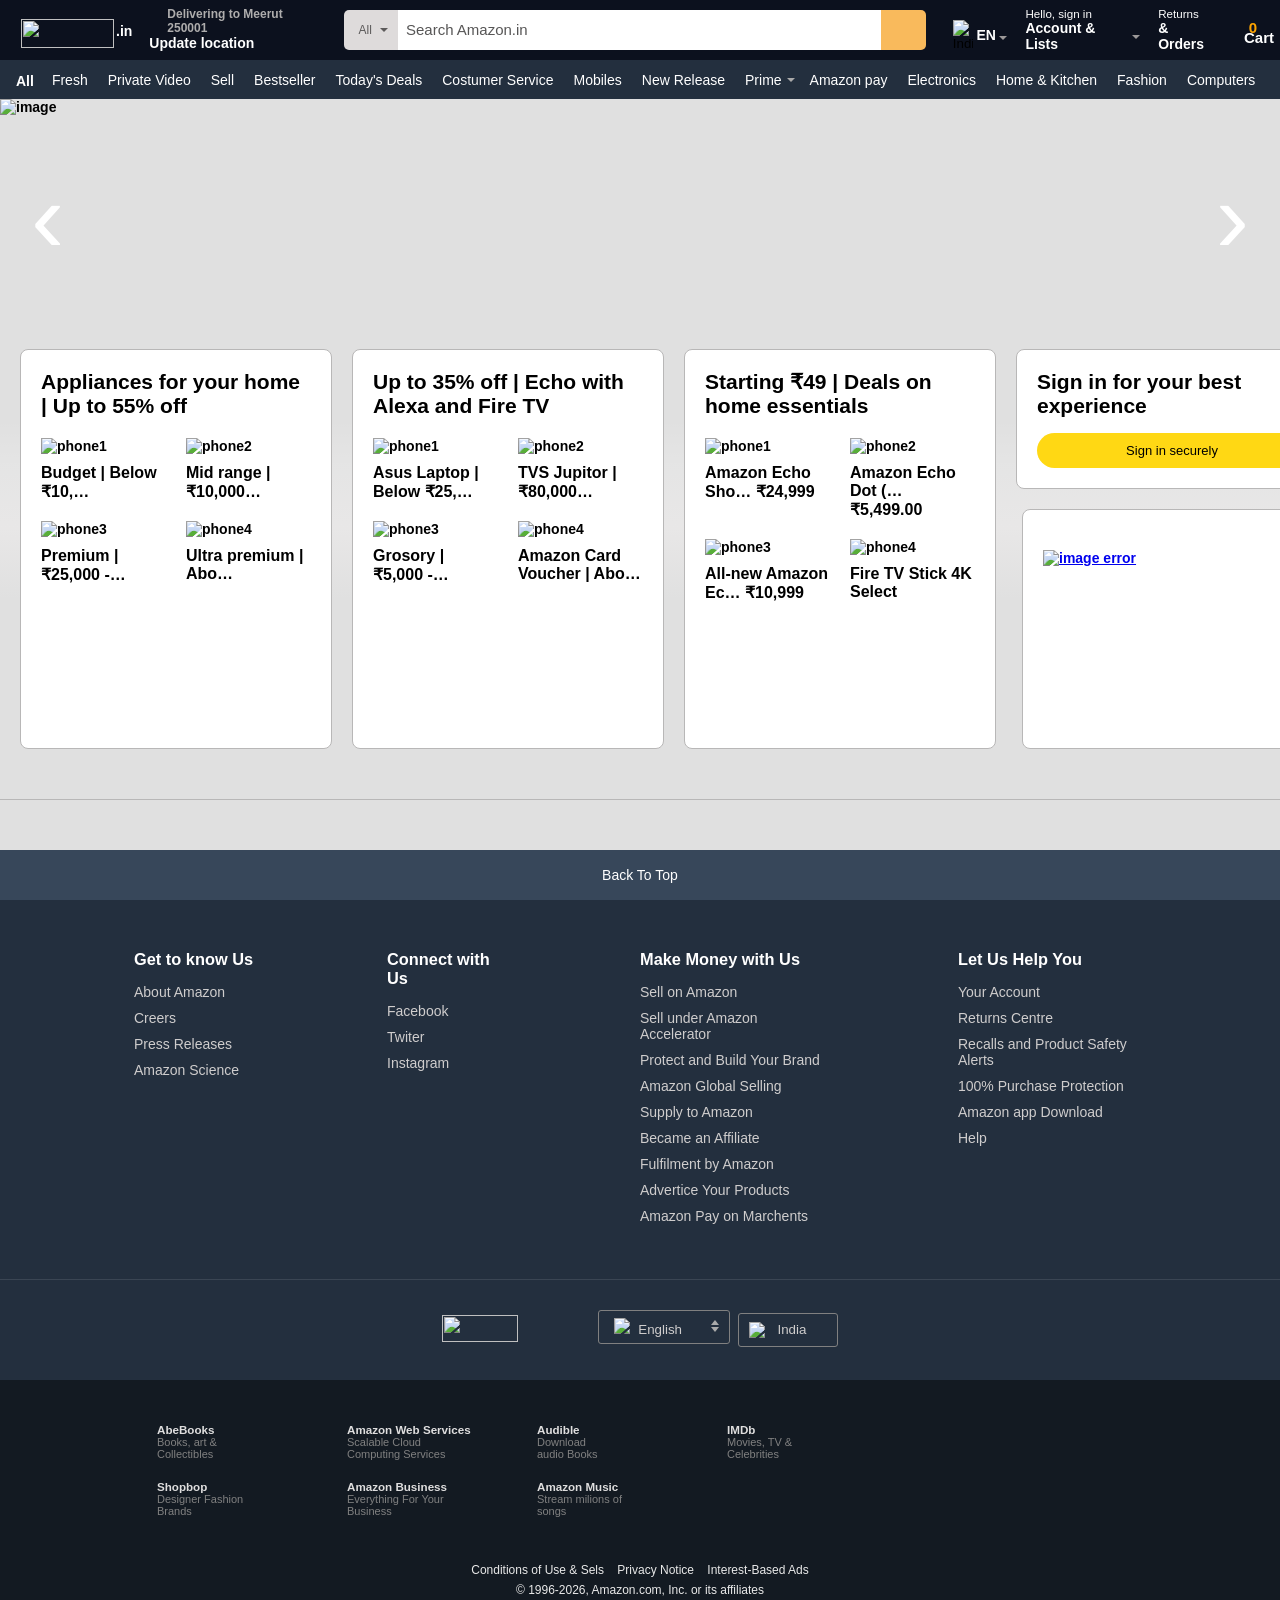
==== index.html @ e91bfd53 "Rename Amazon.html to index.html" ====
<!DOCTYPE html>
<html lang="en">

<head>
    <meta charset="UTF-8">
    <meta name="viewport" content="width=device-width, initial-scale=1.0">
    <title>https://Amazon.in</title>
    <link rel="stylesheet" href="https://cdnjs.cloudflare.com/ajax/libs/font-awesome/7.3.0/css/all.min.css"
        integrity="sha512-ApSLB1Pd3/bZN8fWB/RG9YhN/7bd9Hkf3AGaE2mPfebjrxagjuBtx2GcgdqIlJkUzwylBo61r9Xa9NmgBI0swA=="
        crossorigin="anonymous" referrerpolicy="no-referrer" />
    <link rel="stylesheet" href="Amazon.css">
</head>

<body>
    <div class="navbar">
        <div class="log">
            <img class="logo" src="C:\Users\Swet Gautam\Desktop\Amazon_images\images/Amazon_logo.svg">
            <span class="logoin">.in</span>
        </div>
        <div class="loc">
            <span>
                <p>Delivering to Meerut 250001</p>
                <h4><i class=" location fa-solid fa-location-dot"></i>Update location</h4>
            </span>
        </div>
        <div class="search-box">
            <div class="dropdown-btn">
                <span class="dropdown-text">
                    All
                </span>
                <span class="arrow first"></span>
                <div class="dropdown-menu">
                    <ul>
                        <li>All Categories</li>
                        <li>Alexa Skills</li>
                        <li>Amazon Device</li>
                        <li>Amazon Fashion</li>
                        <li>Amazon Fresh</li>
                        <li>Amazon Pharmacy</li>
                        <li>Appliances</li>
                        <li>Apps & Games</li>
                        <li>Audible Audiobooks</li>
                        <li>Baby</li>
                        <li>Beauty</li>
                        <li>Books</li>
                        <li>Car & motorbicks</li>
                        <li>Clothing & Accessories</li>
                        <li>Collectibles</li>
                        <li>Computer & Accessories</li>
                        <li>Deals</li>
                        <li>Electronics</li>
                        <li>Furniture</li>
                        <li>Garden & Outdoors</li>
                        <li>Industrial & Scientific</li>
                        <li>Jewellery</li>
                        <li>Kindle Store</li>
                        <li>luggege & bags</li>
                        <li>Luxury Beauty</li>
                        <li>Movies & TV Shows</li>
                        <li>MP3 Music</li>
                        <li>Music</li>
                        <li>Musical Instrument</li>
                        <li>Office Product</li>
                        <li>Pet Suppplies</li>
                        <li>Prime Video</li>
                        <li>Shoes & Handbag</li>
                        <li>Software</li>
                        <li>Sports, Fitness & Outdoors</li>
                        <li>Subscribe & Svae</li>
                        <li>Tools & Home Improvement</li>
                        <li>Toys & Games</li>
                        <li>Under ₹500</li>
                        <li>Video Games</li>
                        <li>Watches</li>
                    </ul>
                </div>
            </div>
            <input type="text" placeholder="Search Amazon.in">

            <button class="glass">
                <i class="fa-solid fa-magnifying-glass"></i>
            </button>
        </div>
        <div class="lang">
            <button class="India dropdown-btnn">
                <img class="india" src="C:\Users\Swet Gautam\Desktop\Amazon_images\images/Flag_of_India.svg"
                    alt="India">
                <span>
                    <h3>EN</h3>
                </span>
            </button>
            <div class="dropdown-lang">
                <p class="top">Change Language</p>
                <ul>
                    <li>
                        <label class="language-option">
                            <input type="radio" name="language">
                            <span class="custom-radio"></span>
                            <span href="#" class="language-text">English - EN</span>
                        </label>
                    </li>
                    <hr>
                    <li>
                        <label class="language-option">
                            <input type="radio" name="language">
                            <span class="custom-radio"></span>
                            <span class="language-text">Hindi - HI</span>
                        </label>
                    </li>
                    <li>
                        <label class="language-option">
                            <input type="radio" name="language">
                            <span class="custom-radio"></span>
                            <span class="language-text">తెలుగు - TE</span>
                        </label>
                    </li>
                    <li>
                        <label class="language-option">
                            <input type="radio" name="language">
                            <span class="custom-radio"></span>
                            <span class="language-text">Urdo - UD</span>
                        </label>
                    </li>
                    <li>
                        <label class="language-option">
                            <input type="radio" name="language">
                            <span class="custom-radio"></span>
                            <span class="language-text">Tamil - TM</span>
                        </label>
                    </li>
                    <li>
                        <label class="language-option">
                            <input type="radio" name="language">
                            <span class="custom-radio"></span>
                            <span class="language-text">Marathi - MT</span>
                        </label>
                    </li>
                    <li>
                        <label class="language-option">
                            <input type="radio" name="language">
                            <span class="custom-radio"></span>
                            <span class="language-text">Germany - GR</span>
                        </label>
                    </li>
                    <li>
                        <label class="language-option">
                            <input type="radio" name="language">
                            <span class="custom-radio"></span>
                            <span class="language-text">Panjabi - PN</span>
                        </label>
                    </li>
                </ul>
                <hr>
                <div class="flagtext">
                    <img class="flag" src="C:\Users\Swet Gautam\Desktop\Amazon_images\images/Flag_of_India.svg">
                    <p>You are shopping on Amazon.in</p>
                </div>
                <div class="anchor">
                    <a href="#">Change country/region</a>
                </div>
            </div>
            <span class="sing arrow"></span>
        </div>

        <div class="arr">
            <div class="acc">
                <h5>Hello, sign in</h5>
                <h3>Account & Lists</h3>
            </div>

            <div class="dropdown-account">
                <div class="signin-box">
                    <button>
                        Sign in
                    </button>
                </div>
                <span class="new">
                    <p>
                        New customer?
                        <a href="#">Start here</a>
                    </p>
                </span>
                <hr>
                <div class="your-accounts">
                    <div class="account-column1 link">
                        <h3>Your Lists</h3>
                        <a>Create a wish List</a>
                        <a>Wish from any Website</a>
                        <a>Baby wishlist</a>
                        <a>Discover Your Style</a>
                        <a>Explore Showroom</a>
                    </div>
                    <div class="account-column2 link">
                        <h3>Your Account</h3>
                        <a>Your Account</a>
                        <a>Your Orders</a>
                        <a>Your Wish List</a>
                        <a>Keep shopping for</a>
                        <a>Your Recommandations</a>
                        <a>Your Prime Membership</a>
                        <a>Your Prime Video</a>
                        <a>Your Subscribe & Save Items</a>
                        <a>Memberships & Subscriptions</a>
                        <a>Your Seller Account</a>
                        <a>Manage Your Contetn and Devices</a>
                        <a>Your Music Library</a>
                        <a>Registre for a free Business Account</a>
                    </div>
                </div>
            </div>

            <span class="ac arrow"></span>
        </div>
        <div class="or">
            <h5>Returns</h5>
            <h3>& Orders</h3>
        </div>
        <div class="cart">
            <div class="cart-count">
                <i class="fa-solid fa-cart-shopping"></i>
                <span class="zero">0</span>
            </div>
            <h3>Cart</h3>
        </div>
    </div>
    <div class="second-nav">
        <div class="menu">
            <button>
                <i class="fa-solid fa-bars"></i>
                <span>All</span>
            </button>

            <div class="dropdown-menu-bar">
                <div class="menu-bar">
                    <i class="fa-solid fa-circle-user"></i>
                    <h2>Hello, sign in</h2>
                </div>
                <div class="menu-page">
                    <div class="list">
                        <h3>Trending</h3>
                        <li>Bestseller</li>
                        <li>New Release</li>
                    </div>
                    <span class="hr"></span>
                    <div class="list">
                        <h3>Digital Contetn & Devices</h3>
                        <li>Echo & Alexa</li>
                        <li>Fire TV</li>
                        <li>Kindle E-Readers & ebooks</li>
                        <li>Audible & Audiobooks</li>
                        <li>Amazon Prime Video</li>
                        <li>Amazon Music</li>
                    </div>
                    <span class="hr"></span>
                    <div class="list">
                        <h3>Shop by Category</h3>
                        <li>TV, Apliances, Electronics</li>
                        <li>men's Fashion</li>
                        <li>Women's Fashion</li>
                        <li>See all</li>
                    </div>
                    <span class="hr"></span>
                    <div class="list">
                        <h3>Programs & features</h3>
                        <li>Gift Cards & Mobile Recharges</li>
                        <li>Amazon Launchpad</li>
                        <li>Amazon Business</li>
                        <li>Handloom & Handicrafts</li>
                        <li>See all</li>
                    </div>
                    <span class="hr"></span>
                    <div class="list">
                        <h3>Helps & Settings</h3>
                        <li>Your Account</li>
                        <li>customer Service</li>
                        <li>Sign in</li>
                    </div>
                </div>
            </div>
        </div>

        <span class="nav-list">Fresh</span>
        <span class="nav-list">Private Video</span>
        <span class="nav-list">Sell</span>
        <span class="nav-list">Bestseller</span>
        <span class="nav-list">Today's Deals</span>
        <span class="nav-list">Costumer Service</span>
        <span class="nav-list">Mobiles</span>
        <span class="nav-list">New Release</span>
        <span class="nav-list">Prime</span>
        <span class="prime arrow"></span>
        <span class="nav-list">Amazon pay</span>
        <span class="nav-list">Electronics</span>
        <span class="nav-list">Home & Kitchen</span>
        <span class="nav-list">Fashion</span>
        <span class="nav-list">Computers</span>
    </div>
    <section class="hero-banner">
        <img src="C:\Users\Swet Gautam\Desktop\Amazon_images\images/Amazon img 2.jpg" alt="image">
        <button class="prev">‹</button>
        <button class="next">›</button>

        <div class="flex">
            <div class="card1">
                <div class="box1">
                    <div class="text">
                        <h2>Appliances for your home | Up to 55% off</h2>
                    </div>
                    <div class="images">
                        <div>
                            <img src="C:\Users\Swet Gautam\Desktop\Amazon_images\images/image 1.jpg" alt="phone1">
                            <p>Budget | Below ₹10,…</p>
                        </div>
                        <div>
                            <img src="C:\Users\Swet Gautam\Desktop\Amazon_images\images/image 2.jpg" alt="phone2">
                            <p>Mid range | ₹10,000…</p>
                        </div>
                        <div>
                            <img src="C:\Users\Swet Gautam\Desktop\Amazon_images\images/image 3.jpg" alt="phone3">
                            <p>Premium | ₹25,000 -…</p>
                        </div>
                        <div>
                            <img src="C:\Users\Swet Gautam\Desktop\Amazon_images\images/image 4.jpg" alt="phone4">
                            <p>Ultra premium | Abo…</p>
                        </div>
                    </div>
                </div>
                <div class="box2">
                    <div class="text">
                        <h2>Up to 35% off | Echo with Alexa and Fire TV</h2>
                    </div>
                    <div class="images2">
                        <div>
                            <img src="c:\Users\Swet Gautam\Desktop\Amazon_images\images\image 5.jpg" alt="phone1">
                            <p>Asus Laptop | Below ₹25,…</p>
                        </div>
                        <div>
                            <img src="c:\Users\Swet Gautam\Desktop\Amazon_images\images\image 6.jpg" alt="phone2">
                            <p>TVS Jupitor | ₹80,000…</p>
                        </div>
                        <div>
                            <img src="c:\Users\Swet Gautam\Desktop\Amazon_images\images\image 7.jpg" alt="phone3">
                            <p>Grosory | ₹5,000 -…</p>
                        </div>
                        <div>
                            <img src="c:\Users\Swet Gautam\Desktop\Amazon_images\images\image 8.jpg" alt="phone4">
                            <p>Amazon Card Voucher | Abo…</p>
                        </div>
                    </div>
                </div>
                <div class="box3">
                    <div class="text">
                        <h2>Starting ₹49 | Deals on home essentials</h2>
                    </div>
                    <div class="images3">
                        <div>
                            <img src="C:\Users\Swet Gautam\Desktop\Amazon_images\images/image 9.jpg" alt="phone1">
                            <p>Amazon Echo Sho…
                                ₹24,999</p>
                        </div>
                        <div>
                            <img src="C:\Users\Swet Gautam\Desktop\Amazon_images\images/image 10.jpg" alt="phone2">
                            <p>Amazon Echo Dot (…
                                ₹5,499.00</p>
                        </div>
                        <div>
                            <img src="C:\Users\Swet Gautam\Desktop\Amazon_images\images/image 11.jpg" alt="phone3">
                            <p>All-new Amazon Ec…
                                ₹10,999</p>
                        </div>
                        <div>
                            <img src="C:\Users\Swet Gautam\Desktop\Amazon_images\images/image 12.jpg" alt="phone4">
                            <p>Fire TV Stick 4K Select</p>
                        </div>
                    </div>
                </div>
            </div>
            <div class="card2">
                <div class="box4">
                    <h2>Sign in for your best experience</h2>
                    <button>Sign in securely</button>
                </div>
                <div class="box5">
                    <div class="grid">
                        <a href="code.html"><img src="c:\Users\Swet Gautam\Desktop\Amazon_images\images\image 18.jpg" alt="image error"></a>
                    </div>
                </div>
            </div>
        </div>
    </section>

    <hr class="devide">

    <footer>
        <div class="bth">
            <p>Back To Top</p>
        </div>
        <div class="mainfooter">
            <div class="largf">
                <div class="first">
                    <h3>Get to know Us</h3>
                    <ul>
                        <li><a>About Amazon</a></li>
                        <li><a>Creers</a></li>
                        <li><a>Press Releases</a></li>
                        <li><a>Amazon Science</a></li>
                    </ul>
                </div>
                <div class="first">
                    <h3>Connect with Us</h3>
                    <ul>
                        <li>Facebook</li>
                        <li>Twiter</li>
                        <li>Instagram</li>
                    </ul>
                </div>
                <div class="first">
                    <h3>Make Money with Us</h3>
                    <ul>
                        <li>Sell on Amazon</li>
                        <li>Sell under Amazon Accelerator</li>
                        <li>Protect and Build Your Brand</li>
                        <li>Amazon Global Selling</li>
                        <li>Supply to Amazon</li>
                        <li>Became an Affiliate</li>
                        <li>Fulfilment by Amazon</li>
                        <li>Advertice Your Products</li>
                        <li>Amazon Pay on Marchents</li>
                    </ul>
                </div>
                <div class="first">
                    <h3>Let Us Help You</h3>
                    <ul>
                        <li>Your Account</li>
                        <li>Returns Centre</li>
                        <li>Recalls and Product Safety Alerts</li>
                        <li>100% Purchase Protection</li>
                        <li>Amazon app Download</li>
                        <li>Help</li>
                    </ul>
                </div>
            </div>
            <hr class="joint">
            <div class="exam">
                <img src="c:\Users\Swet Gautam\Desktop\Amazon_images\images\Amazon_logo.svg">
                <div>
                    <button class="eng">
                        <img class="globe" src="c:\Users\Swet Gautam\Desktop\Amazon_images\images\globe-language.svg">
                        English
                        <span class="arrows"></span>
                    </button>
                    <button>
                        <img src="c:\Users\Swet Gautam\Desktop\Amazon_images\images\Flag_of_India.svg">
                        <span>India</span>
                    </button>
                </div>
            </div>
        </div>
        <div class="btf">
            <div class="F-grid">
                <div class="secondf">
                    <h5>AbeBooks</h5>
                    <li>Books, art & Collectibles</li>
                </div>
                <div class="secondf">
                    <h5>Amazon Web Services</h5>
                    <li>Scalable Cloud Computing Services</li>
                </div>
                <div class="secondf">
                    <h5>Audible</h5>
                    <li>Download audio Books</li>
                </div>
                <div class="secondf">
                    <h5>IMDb</h5>
                    <li>Movies, TV & Celebrities</li>
                </div>
                <div class="secondf">
                    <h5>Shopbop</h5>
                    <li>Designer Fashion Brands</li>
                </div>
                <div class="secondf">
                    <h5>Amazon Business</h5>
                    <li>Everything For Your Business</li>
                </div>
                <div class="secondf">
                    <h5>Amazon Music</h5>
                    <li>Stream milions of songs</li>
                </div>
            </div>
            <div class="ff">
            <div class="lowerf">
                <p><a>Conditions of Use & Sels</a> &nbsp;&nbsp;&nbsp;<a>Privacy Notice</a> &nbsp;&nbsp;&nbsp;<a>Interest-Based Ads</a></p> <p>© 1996-2026, Amazon.com, Inc. or its affiliates</p>
            </div>
            </div>
        </div>
    </footer>
</body>

</html>
---- Amazon.css ----
* {
    margin: 0;
    padding: 0;
    box-sizing: border-box;
}

body {
    background-color: rgb(224, 224, 224);
    font-family: Arial, sans-serif;
    font-size: 14px;
    font-weight: 600;
    overflow-y: scroll;
}

.navbar {
    background-color: #0c111e;
    color: white;
    width: 100%;
    height: 60px;
    display: flex;
    align-items: center;
    justify-content: left;
    font-weight: 700;
}

.navbar .log {
    display: flex;
    align-items: center;
    justify-content: center;
    border: 1px solid transparent;
    border-radius: 2px;
    padding: 12px 10px 5px 5px;
    margin-left: 15px;
    cursor: pointer;
}

.navbar .log:hover {
    border: 1px solid white;
    border-radius: 2px;
}

.navbar .logo {
    width: 93px;
    height: 29px;
}

.navbar .logoin {
    margin: -5px 0 0 2px;
    font-weight: 700;
}

.navbar .loc {
    border: 1px solid transparent;
    border-radius: 2px;
    padding: 7px 5px 9px 5px;
    cursor: pointer;
}

.navbar .loc:hover {
    border: 1px solid white;
    border-radius: 2px;
}

.navbar span p {
    font-size: 12px;
    font-weight: 700;
    color: rgb(174, 173, 173);
    margin: 0 0 0 18px;
}

.navbar span h4 {
    font-size: 14px;
}

.dropdown-btn {
    height: 40px;
    width: 54px;
    display: flex;
    align-items: center;
    justify-content: flex-end;
    padding: 0px 10px;
    gap: 8px;
    border-radius: 5px 0 0 5px;
    border: none;
    cursor: pointer;
    color: rgb(92, 90, 90);
    background-color: rgb(222, 219, 219);
    outline: none;
    margin-left: 18px;
}

.dropdown-btn {
    color: rgb(92, 90, 90);
    border: none;
    outline: none;
    font-size: 12px;
    font-weight: 100;
}

.dropdown-text:hover {
    color: black;
}

.dropdown-btn:hover .dropdown-menu {
    display: block;
}

.dropdown-btn:hover {
    background-color: rgb(209, 208, 208);
    color: black;
}

.dropdown-btn .first {
    width: 0;
    height: 0;
    border-left: 4.5px solid transparent;
    border-right: 4.5px solid transparent;
    border-top: 4.5px solid rgb(92, 90, 90);
}

.dropdown-btn:hover .first {
    border-top-color: black;
}

.search-box {
    display: flex;
    align-items: center;
    width: 622px;
}

.search-box .dropdown-btn {
    position: relative;
}

.dropdown-btn .dropdown-menu {
    position: absolute;
    top: 84%;
    left: 2px;
    width: 202px;
    max-height: 519px;
    background-color: white;
    z-index: 1000;
    overflow-y: auto;
    display: none;
    border: 1px solid rgb(155, 154, 154);
}

.dropdown-menu ul {
    margin: 0;
    padding: 0;
    list-style: none;
}

.dropdown-menu ul li {
    text-align: left;
    font-size: 14px;
    padding: 5px 0 5px 5px;
    cursor: pointer;
    font-weight: lighter;
}

.dropdown-menu ul li:hover {
    background-color: rgb(80, 80, 255);
    color: white;
}

.search-box input {
    height: 40px;
    flex: 1;
    border: none;
    outline: none;
    padding: 0 8px;
    box-sizing: border-box;
    cursor: text;
}

.search-box input:hover{
    cursor: text;
}

.search-box input::placeholder {
    font-size: 15px;
    font-weight: 500;
    color: rgb(87, 86, 86);
    cursor: text;
}

.glass {
    width: 45px;
    height: 40px;
    border: none;
    border-radius: 0 5px 5px 0;
    background-color: rgb(249, 186, 92);
    cursor: pointer;
}

.glass i {
    font-size: 20px;
}

.glass:hover {
    background-color: rgb(248, 176, 68);
}

.navbar .lang {
    display: flex;
    align-items: center;
    justify-content: center;
}

.India {
    width: 49px;
    display: flex;
    align-items: center;
    justify-content: space-around;
    background-color: transparent;
    border: none;
}

.navbar .india {
    width: 20px;
    height: auto;
}

.India h3 {
    font-size: 14px;
    color: white;
    margin-left: 3px;
}

.navbar .India {
    border: 1px solid transparent;
    border-radius: 2px;
    margin: 0 0 0 23px;
    padding: 20px 1px 10px 2px;
}

.navbar .India:hover {
    border: 1px solid white;
    border-radius: 2px;
    cursor: pointer;
}



.navbar .sing {
    width: 0;
    height: 0;
    border-left: 4.5px solid transparent;
    border-right: 4.5px solid transparent;
    border-top: 4.5px solid rgb(155, 152, 152);
    margin: 15px 0 0 1px;
}

.lang {
    position: relative;
    z-index: 1000;
}

.dropdown-lang {
    position: absolute;
    display: none;
    top: 49px;
    left: 14px;
    border-radius: 3px;
    background-color: white;
    color: grey;
    z-index: 9999;
    width: 240px;
    height: 367px;
}

.dropdown-lang::before {
    content: "";

    position: absolute;

    top: -8px;
    left: 54px;

    width: 0;
    height: 0;

    border-left: 8px solid transparent;
    border-right: 8px solid transparent;
    border-bottom: 8px solid white;
}

.lang:hover .dropdown-lang {
    display: block;
}

.dropdown-lang .top {
    font-size: 13px;
    margin: 10px 0 10px 15px;
}

.dropdown-lang hr {
    width: 200px;
    height: 1px;
    margin: 10px 0 10px 25px;
    border: none;
    background-color: #e1dede;
}

.dropdown-lang label {
    display: block;
    padding: -7px 0;
    cursor: pointer;
}

.dropdown-lang ul:hover,
input:hover {
    cursor: pointer;
}

.dropdown-lang li:hover {
    color: rgb(255, 136, 0);
    text-decoration: underline rgb(255, 136, 0);
}

.dropdown-lang input {
    margin-right: 8px;
}

.dropdown-lang ul li {
    display: flex;
    align-items: center;
    justify-content: left;
    margin: -10px 0px -16px -11px;
    font-weight: 100;
    color: #484848;
}

.lang a:hover {
    text-decoration: underline red;
}

.dropdown-lang .language-option {
    display: flex;
    align-items: center;
    gap: 8px;
    cursor: pointer;
}

/* Default radio hide */
.language-option input {
    display: none;
}

/* Apna radio circle */
.custom-radio {
    width: 12px;
    height: 12px;
    border: 1px solid #999;
    border-radius: 50%;
    position: relative;
}

/* Radio ke andar dot */
.language-option:hover .custom-radio::after {
    content: "";
    position: absolute;

    width: 6px;
    height: 6px;

    background-color: #ff9900;
    border-radius: 50%;

    top: 50%;
    left: 50%;
    transform: translate(-50%, -50%);
}

.language-option:hover .language-text {
    text-decoration: underline;
}

.lang .flagtext {
    display: flex;
    align-items: center;
    justify-content: center;
    margin: 0px 10px 0 10px;
}

.dropdown-lang p {
    font-size: 12px;
    margin: 0 0 4px 5px;
    font-weight: smaller;
    color: grey;
}

.lang .flag {
    width: 20px;
    height: auto;
}

.lang .anchor {
    display: flex;
    align-items: center;
    justify-content: center;
}

.lang .anchor a:hover{
    text-decoration: underline;
}

.lang a {
    font-size: 12px;
    font-weight: 100;
    text-decoration: none;
    margin-top: 17px;
    color: rgb(59, 59, 255);
}



.navbar .arr {
    display: flex;
    align-items: center;
    justify-content: space-around;
    margin-left: -2px;
}

.navbar .acc {
    border: 1px solid transparent;
    border-radius: 2px;
    padding: 7px 5px 9px 5px;
    margin: 0 0 0 14px;
}

.navbar .acc h5 {
    font-weight: 400;
}

.navbar .acc h3 {
    font-size: 14px;
}

.navbar .acc:hover {
    border: 1px solid white;
    border-radius: 2px;
    cursor: pointer;
}

.navbar .arr .ac {
    width: 0;
    height: 0;
    border-left: 4.5px solid transparent;
    border-right: 4.5px solid transparent;
    border-top: 4.5px solid rgb(155, 152, 152);
    margin: 14px 0 0 -1px;
}

.navbar .or {
    border: 1px solid transparent;
    border-radius: 2px;
    padding: 7px 5px 9px 5px;
    margin: 0 0 0 12px;
}

.navbar .or h5 {
    font-weight: 500;
}

.navbar .or h3 {
    font-size: 14px;
}

.navbar .or:hover {
    border: 1px solid white;
    border-radius: 2px;
    cursor: pointer;
}

.navbar .cart {
    display: flex;
    align-items: center;
    justify-content: bottom;
    border: 1px solid transparent;
    border-radius: 2px;
    padding: 13px 5px 7px 5px;
    margin: 0 0 0 12px;
}

.cart .cart-count {
    position: relative;
    display: inline-block;
    font-size: 20px;
}

.cart .cart-count .zero {
    position: absolute;
    top: -14px;
    left: 13px;
    transform: translateX(-50%);
    font-size: 15px;
    color: orange;
    font-weight: bold;
}

.cart h3 {
    margin: 8px 0 0 4px;
    font-size: 15px;
}


.navbar .cart:hover {
    border: 1px solid white;
    border-radius: 2px;
    cursor: pointer;
}

.navbar .arr {
    position: relative;
}

.arr:hover .dropdown-account {
    display: block;
}

.dropdown-account::before {
    content: "";

    position: absolute;

    top: -8px;
    right: 104px;

    width: 0;
    height: 0;

    border-left: 8px solid transparent;
    border-right: 8px solid transparent;
    border-bottom: 8px solid white;
}

.dropdown-account {
    position: absolute;
    display: none;
    background-color: white;
    width: 500px;
    height: 447px;
    z-index: 1000;
    top: 107%;
    left: -252px;
}


.dropdown-account .signin-box {
    text-align: center;
    padding: 15px 20px 8px;
}

.dropdown-account .signin-box button {
    background-color: rgb(255, 220, 24);
    font-size: 13px;
    width: 220px;
    height: 34px;
    border: none;
    border-radius: 8px;
}

.dropdown-account .signin-box button:hover{
    text-decoration: underline;
}

.dropdown-account .new {
    display: flex;
    align-items: center;
    justify-content: center;
}

.dropdown-account p {
    margin: 7px;
    font-size: 11px;
    font-weight: 100;
    color: rgb(67, 67, 67);
}

.dropdown-account a {
    display: inline-block;
    margin-bottom: 7px;
    font-size: 11px;
    color: #0066c0;
    text-decoration: underline;
}

.dropdown-account a:hover{
    color: #ff9900;
    text-decoration: underline;
    cursor: pointer;
}

.dropdown-account hr {
    border: none;
    border-top: 1px solid #ddd;
    margin: 0 15px 20px 23px;
}

.your-accounts1,
.account-column2 {
    border-left: 1px solid #edebeb;
}

.account-column1,
.account-column2 {
    width: 50%;
    padding: 0 23px;
}

.account-column1 {
    margin-top: -205px;
}

.your-accounts {
    display: flex;
    align-items: center;
    justify-content: space-between;
}

.your-accounts h3 {
    font-size: 16px;
    color: #111;
    margin-bottom: 10px;
}

.your-accounts .link a {
    display: block;

    margin-bottom: 7px;

    color: #868686;

    font-size: 13px;

    text-decoration: none;
}

.dropdown-account .link a:hover{
    color: #ff9900;
    text-decoration: underline;
    cursor: pointer;
}

.second-nav {
    background-color: #232f3e;
    height: 39px;
    display: flex;
    align-items: center;
    justify-content: left;
    color: white;
}

.second-nav button {
    background-color: transparent;
    color: white;
    font-size: 14px;
    display: flex;
    align-items: center;
    border: 1px solid transparent;
    border-radius: 2px;
    margin-left: 11px;
    padding: 8px 7px 6px 2px;
    height: auto;
    width: auto;
}

.second-nav button:hover {
    border: 1px solid white;
    border-radius: 2px;
    cursor: pointer;
}



.second-nav button span {
    padding-left: 2px;
    font-weight: bold;
}

.second-nav .menu i {
    color: white;
    background-color: transparent;
    font-size: 20px;
}

.second-nav .menu {
    position: relative;
}

.second-nav .menu:hover .dropdown-menu-bar {
    display: block;
}

.menu .dropdown-menu-bar {
    display: none;
    position: absolute;
    width: 360px;
    max-height: 528px;
    background-color: white;
    margin-top: 20px;
    z-index: 1000;
    top: 50%;
    left: 0;
}

.dropdown-menu-bar .menu-bar {
    width: 360px;
    height: 50px;
    background-color: #232f3e;
    color: white;
    display: flex;
    align-items: center;
    padding-left: 20px;
}

.menu-bar i {
    font-size: 24px;
    padding: 10px;
}

.menu-bar h2 {
    padding-left: 15px;
    font-size: 19px;
}

.menu-bar i {
    margin-left: 10px;
}

.dropdown-menu-bar .menu-page {
    max-height: 485px;
    overflow-y: auto;
    overflow-x: scroll;
}

.menu-page h3 {
    font-size: 18px;
    margin-bottom: -7px;
    color: black;
}

.dropdown-menu-bar .menu-page h3,
li {
    padding: 15px 37px;
}

.menu-page li {
    font-size: 13px;
    list-style: none;
    font-weight: 100;
    color: rgb(31, 31, 31);
}

.menu-page .list {
    margin-bottom: 7px;
}

.menu-page li:hover {
    background-color: rgb(234, 234, 234);
    cursor: pointer;
}

.menu-page .hr {
    border-bottom: 1px solid #d5dbdb;
    display: block;
    margin: 5px 0;
    padding: 0;
}

.second-nav .nav-list {
    margin: 0 4px 0 4px;
    font-weight: 100;
    border: 1px solid transparent;
    border-radius: 2px;
    padding: 10px 5px 9px 5px;
}

.second-nav .nav-list:hover {
    border: 1px solid white;
    border-radius: 2px;
    cursor: pointer;
}

.second-nav .prime {
    width: 0;
    height: 0;
    border-left: 4.5px solid transparent;
    border-right: 4.5px solid transparent;
    border-top: 4.5px solid rgb(170, 170, 170);
    margin: 0 5px 0 -5px;
}



.hero-banner img {
    width: 100%;
    height: 500px;
    object-fit: cover;
    object-position: top;
    image-orientation: from-image;
    overflow: hidden;
    display: block;
}

.hero-banner {
    position: relative;
}

.hero-banner .prev {
    position: absolute;
    color: white;
    background-color: transparent;
    border: 1px solid transparent;
    font-size: 100px;
    font-weight: 100;
    top: 12%;
    left: 30px;
    cursor: pointer;
}

.hero-banner .prev:hover {
    border: 1px solid white;
    border-radius: 2px;
}

.hero-banner .next {
    position: absolute;
    color: white;
    background-color: transparent;
    border: 1px solid transparent;
    font-size: 100px;
    font-weight: 100;
    top: 12%;
    right: 30px;
    cursor: pointer;
}

.hero-banner .next:hover {
    border: 1px solid white;
    border-radius: 2px;
}

.hero-banner::after {
    content: "";

    position: absolute;

    left: 0;
    right: 0;
    bottom: 0;

    height: 180px;

    background: linear-gradient(to bottom,
            transparent 0%,
            rgba(255, 255, 255, 0.15) 25%,
            rgba(239, 237, 237, 0.55) 60%,
            rgb(224, 224, 224) 100%);

    pointer-events: none;
}

.hero-banner .flex {
    display: flex;
    align-items: center;
    /* border: 2px solid black; */
    width: 100%;
    height: 400px;
    position: absolute;
    top: 250px;
    left: 0;
    z-index: 1;
    flex: 1;
    gap: 20px;
    padding: 0 20px;
}

.hero-banner .card1 {
    display: flex;
    align-items: center;
    justify-content: space-around;
    gap: 20px;

}

.hero-banner .card1 .box1, .box2, .box3 {
    width: 312px;
    height: 400px;
    background-color: white;
    padding: 20px 20px;
    border: 1px solid rgb(184, 183, 183);
    border-radius: 8px;
}

.hero-banner .flex .card2 {
    z-index: 1;
    display: flex;
    align-items: center;
    flex-direction: column;
    gap: 20px;
}

.hero-banner .flex .card2 .box4 {
    width: 312px;
    height: 140px;
    background-color: white;
    padding: 20px 20px;
}

.card2 .box4 button {
    background-color: rgb(255, 216, 20);
    width: 270px;
    border: none;
    border-radius: 20px;
    height: 35px;
    margin-top: 15px;
    font-size: 13px;
}

.hero-banner .flex .card2 .box5 {
    width: 300px;
    height: 240px;
    background-color: white;
    padding: 20px 20px;
}

.card2 .box4, .box5{
    border: 1px solid rgb(184, 183, 183);
    border-radius: 8px;
}

.card2 .box4 button:hover {
    background-color: rgb(255, 201, 4);
    cursor: pointer;
}

.card1 .box1 .images{
    display: grid;
    height: auto;
    grid-template-columns: 1fr 1fr;
    gap: 20px;
    margin-top: 20px;
}

.card1 .box1 .images img {
    width: 100%;
    height: auto;
    object-fit: cover;
    display: block;
}

.card1 .box2 .images2{
    display: grid;
    height: auto;
    grid-template-columns: 1fr 1fr;
    gap: 20px;
    margin-top: 20px;
}

.card1 .box2 .images2 img {
    width: 100%;
    height: auto;
    object-fit: cover;
    display: block;
}

.card1 .box3 .images3{
    display: grid;
    height: auto;
    grid-template-columns: 1fr 1fr;
    gap: 20px;
    margin-top: 20px;
}

.card1 .box3 .images3 img {
    width: 100%;
    height: auto;
    object-fit: cover;
    display: block;
}

.card1 .box1 .images p{
    margin-top: 10px;
    font-size: 16px;
}

.card1 .box2 .images2 p{
    margin-top: 10px;
    font-size: 16px;
}

.card1 .box3 .images3 p{
    margin-top: 10px;
    font-size: 16px;
}

.card2 .box5 .grid img{
    width: 259px;
    height: auto;
    object-fit: cover;
    display: block;
    padding: 20px 0px;
}

.devide{
    border: none;
    border-top: 1px solid rgb(184, 183, 183);
    margin-top: 200px;   
}

footer .bth{
    background-color: #37475A;
    width: 100%;
    height: 50px;
    color: white;
    font-size: 14px;
    font-weight: 100;
    margin-top: 50px;
    display: flex;
    align-items: center;
    justify-content: center;
}

footer .mainfooter{
    background-color: #232F3E;
    width: 100%;
    height: 480px;
}

.mainfooter .largf {
    display: flex;
    align-items: top;
    justify-content: center;
    gap: 130px;
}

.largf .first{
    margin: 50px 0px 50px 0px;
    width: 123px;
    height: auto;
}

.largf .first:nth-child(3), .first:nth-child(4){
    width: 188px;
}

.mainfooter .largf h3{
    color: white;
    margin-bottom: 10px;
}

.mainfooter .largf ul li {
    list-style: none;
    text-align: left;
    color: rgb(207, 205, 205);
    font-weight: 100;
    padding: 5px 0;
}

.largf ul li:hover{
    text-decoration: underline;
    cursor: pointer;
}

.mainfooter .joint{
    border: none;
    border-top: 1px solid #3a4553;
}

.mainfooter .exam{
    display: flex;
    align-items: center;
    justify-content: center;
    margin-top: 30px;
}

footer .mainfooter img{
    background-position: -10px -90px;
    width: 76px;
    height: 27px;
}

.mainfooter img:hover{
    cursor: pointer;
}

.exam button{
    background: transparent;
    width: 132px;
    height: 34px;
    border: 1px solid grey;
    border-radius: 3px;
    color: rgb(207, 205, 205);
    margin-left: 80px;
    cursor: pointer;
}

.exam .globe{
    width: 13px;
    height: auto;
    margin-right: 5px;
}

.eng {
    position: relative;
    width: 132px;
    height: 34px;

    background: transparent;
    color: white;

    border: 1px solid #777;
    border-radius: 3px;

    text-align: left;
    padding-left: 15px;
}

.arrows {
    position: absolute;
    right: 10px;
    top: 9px;

    width: 0;
    height: 0;

    border-left: 4px solid transparent;
    border-right: 4px solid transparent;

    border-bottom: 5px solid #aaa;
}

.arrows::after {
    content: "";

    position: absolute;

    top: 7px;
    left: -4px;

    width: 0;
    height: 0;

    border-left: 4px solid transparent;
    border-right: 4px solid transparent;

    border-top: 5px solid #aaa;
}

.exam button:last-child{
    margin-left: 5px;
    width: 100px;
}

.exam button:last-child img{
    width: 20px;
    height: auto;
    float: left;
    margin-left: 10px;
}

.exam button:last-child span{
    margin-left: -23px;
}

footer .btf{
    background-color: #131A22;
    width: 100%;
    height: 250px;
}

.btf .F-grid{
    display: grid;
    grid-template-columns: 1fr 1fr 1fr 1fr;
    color: white;
    margin: -70px 0px 0px -266px;
    column-gap: 60px;
    row-gap: 20px;
}

.btf .F-grid h5{
    color: rgb(223, 222, 222);
}

.btf .F-grid li{
    list-style: none;
    float: left;
    font-size: 11px;
    font-weight: 100;
    color: grey;
    margin: 0;
    padding: 0;
}

.btf .F-grid .secondf{
    width: 100px;
    height: auto;
    display: flex;
    flex-direction: column;
    align-items: flex-start;
}

.btf .F-grid .secondf:hover{
    text-decoration: underline;
    cursor: pointer;
}

.btf .F-grid .secondf li:hover{
    text-decoration: underline;
    cursor: pointer;
}

.btf .F-grid .secondf:nth-child(2){
    width: 130px;
    height: auto;
}

.btf .F-grid  .secondf:nth-child(3), .secondf:nth-child(4){
    width: 70px;
    height: auto;
}

.btf{
    display: flex;
    align-items: center;
    justify-content: center;
    flex-direction: column;
    position: relative;
}

.btf .lowerf{
    position: absolute;
    bottom: 30px;
    width: 338px;
    left: 50%;
    transform: translateX(-50%);
    color: rgb(233, 233, 233);

    font-weight: 100;
    font-size: 12px;
    margin: 0;
    text-align: center;
    line-height: 20px;
}

.btf .lowerf a:hover{
    cursor: pointer;
    text-decoration: underline;
}

.btf .lowerf p:first-child:hover{
    cursor: pointer;
}
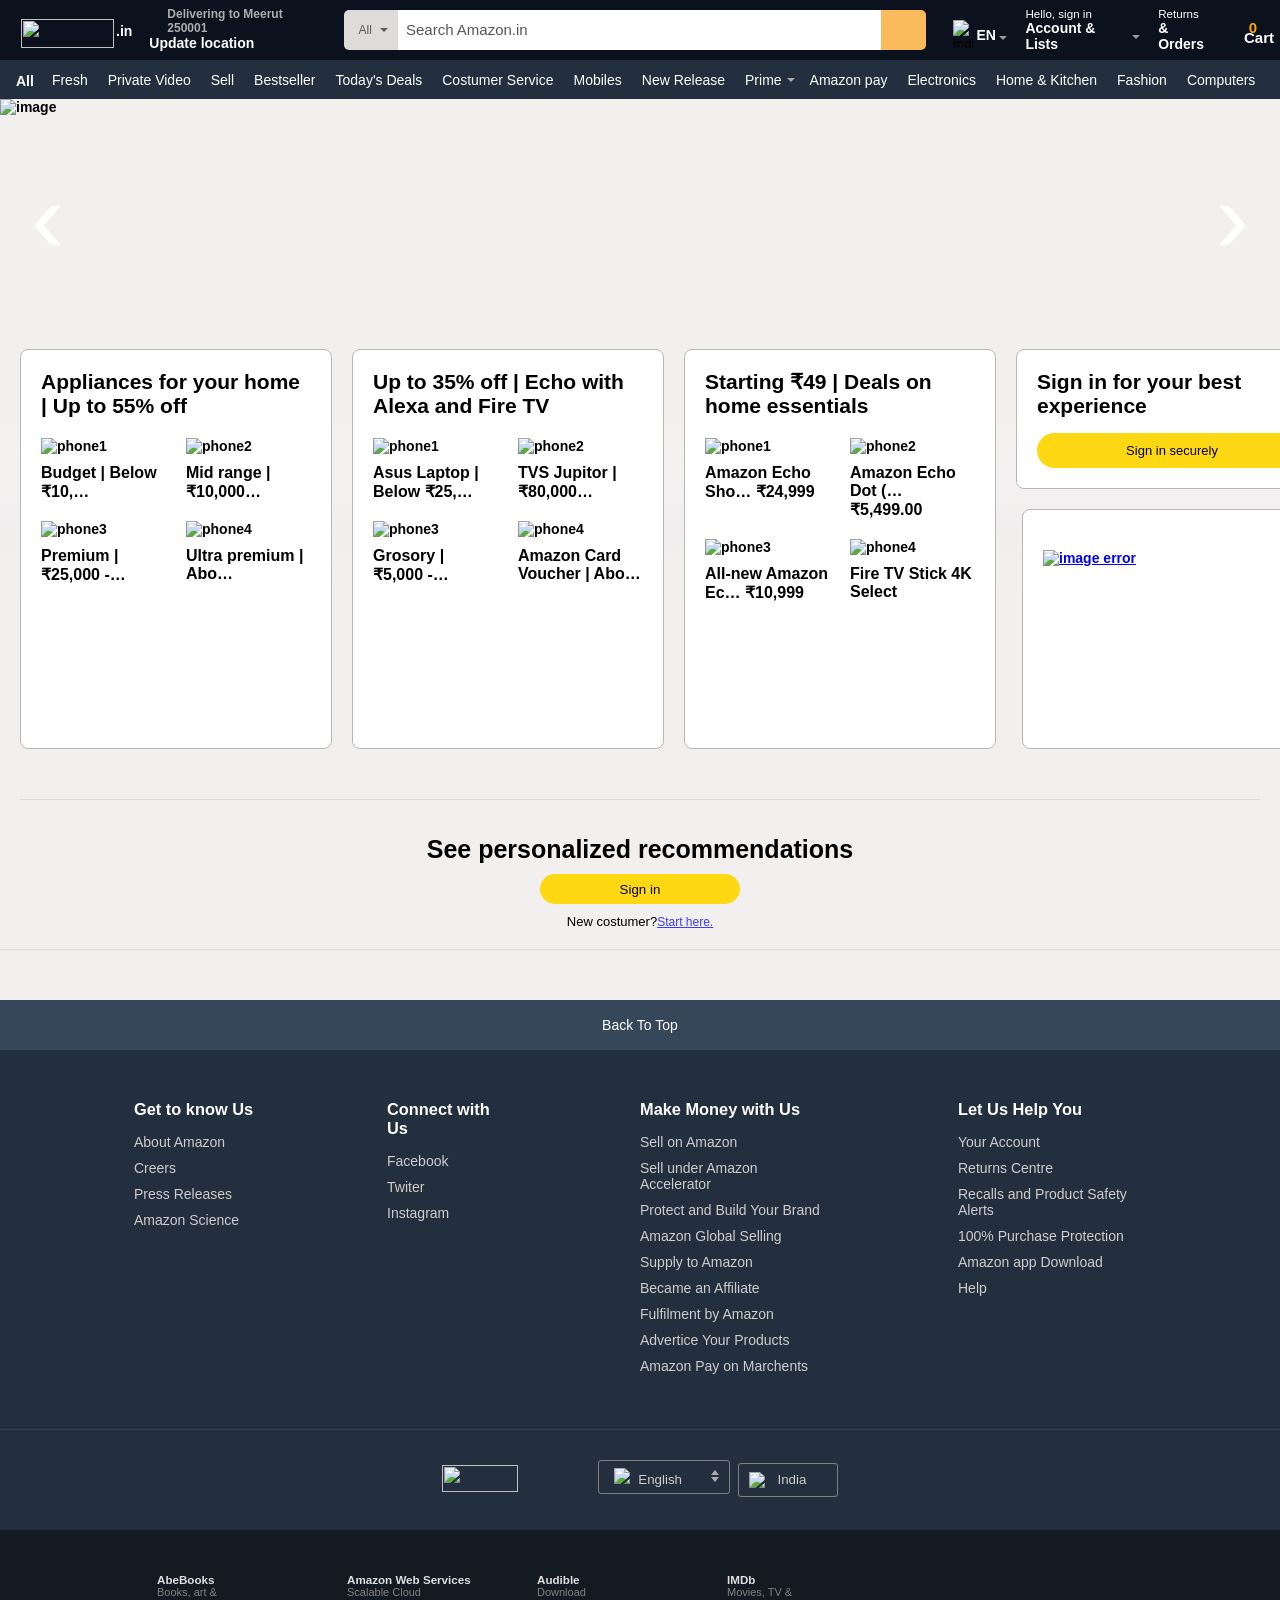
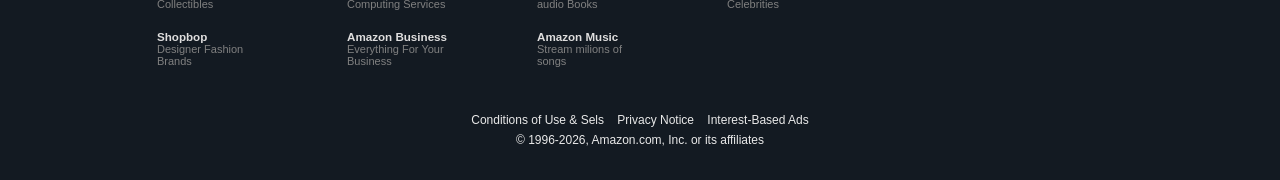
==== commit 9878230e: "add one page" ====
--- a/index.html
+++ b/index.html
@@ -382,7 +382,7 @@
                 </div>
                 <div class="box5">
                     <div class="grid">
-                        <a href="code.html"><img src="c:\Users\Swet Gautam\Desktop\Amazon_images\images\image 18.jpg" alt="image error"></a>
+                        <a href="#"><img src="c:\Users\Swet Gautam\Desktop\Amazon_images\images\image 18.jpg" alt="image error"></a>
                     </div>
                 </div>
             </div>
@@ -390,6 +390,12 @@
     </section>
 
     <hr class="devide">
+    <div class="base">
+        <h1>See personalized recommendations</h1>
+        <button type="login">Sign in</button>
+        <p>New costumer?<a href="#">Start here.</a></p>
+    </div>
+    <hr class="devide2">
 
     <footer>
         <div class="bth">
@@ -496,4 +502,4 @@
     </footer>
 </body>
 
-</html>
+</html>
--- a/Amazon.css
+++ b/Amazon.css
@@ -5,7 +5,7 @@
 }
 
 body {
-    background-color: rgb(224, 224, 224);
+    background-color: rgb(242, 239, 239);
     font-family: Arial, sans-serif;
     font-size: 14px;
     font-weight: 600;
@@ -858,7 +858,8 @@
             transparent 0%,
             rgba(255, 255, 255, 0.15) 25%,
             rgba(239, 237, 237, 0.55) 60%,
-            rgb(224, 224, 224) 100%);
+            rgb(242, 239, 239) 100%);
+            
 
     pointer-events: none;
 }
@@ -866,7 +867,6 @@
 .hero-banner .flex {
     display: flex;
     align-items: center;
-    /* border: 2px solid black; */
     width: 100%;
     height: 400px;
     position: absolute;
@@ -1007,8 +1007,57 @@
 
 .devide{
     border: none;
-    border-top: 1px solid rgb(184, 183, 183);
-    margin-top: 200px;   
+    border-top: 1px solid #DDD;
+    margin: 200px 20px 0px 20px;   
+}
+
+.base{
+    display: flex;
+    align-items: center;
+    flex-direction: column;
+    font-weight: 100;
+    margin-top: 35px;
+    gap: 10px;
+}
+
+.base h1{
+    font-size: 25px;
+}
+
+.base button{
+    background-color: var(--color);
+    width: 200px;
+    height: 30px;
+    border-radius: 25px;
+    border: none;
+    outline: none;
+}
+
+.base button:hover{
+    background-color: var(--color2);
+    cursor: pointer;
+    font-weight: bold;
+}
+
+.base p{
+    font-size: 13px;
+}
+
+.base p a{
+    font-size: 12px;
+    color: rgb(59, 59, 255);
+}
+
+:root{
+    --color: rgb(255, 216, 20);
+    --color2: rgb(255, 201, 4);
+    --secncolor: #DDD;
+}
+
+.devide2{
+    border: none;
+    border-top: 1px solid var(--secncolor);
+    margin-top: 20px; 
 }
 
 footer .bth{
@@ -1253,4 +1302,5 @@
 
 .btf .lowerf p:first-child:hover{
     cursor: pointer;
-}+}
+
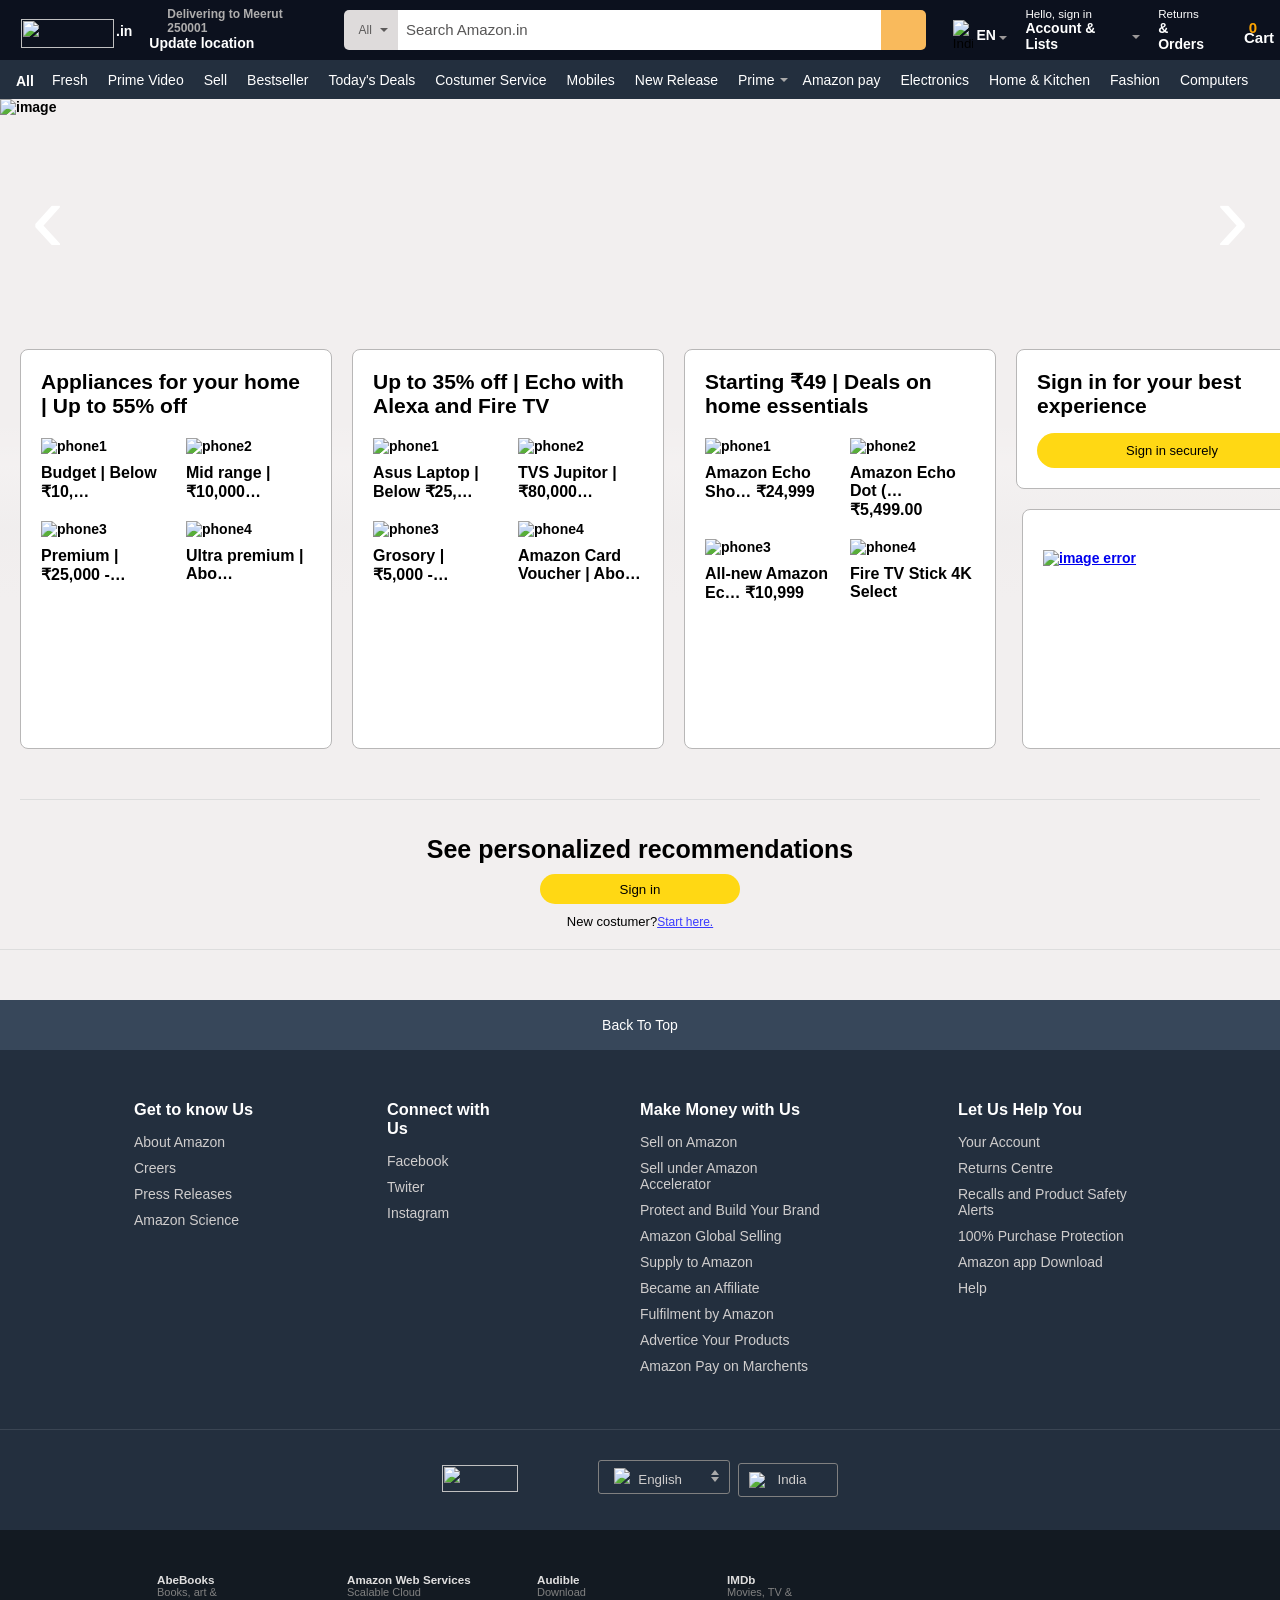
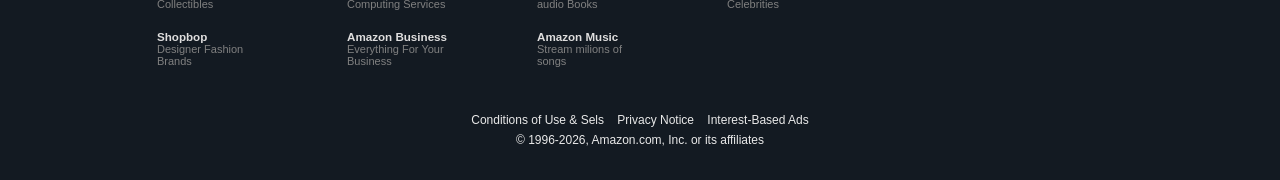
==== commit 6c228e32: "correction" ====
--- a/index.html
+++ b/index.html
@@ -280,7 +280,7 @@
         </div>
 
         <span class="nav-list">Fresh</span>
-        <span class="nav-list">Private Video</span>
+        <span class="nav-list">Prime Video</span>
         <span class="nav-list">Sell</span>
         <span class="nav-list">Bestseller</span>
         <span class="nav-list">Today's Deals</span>
@@ -502,4 +502,4 @@
     </footer>
 </body>
 
-</html>+</html>
